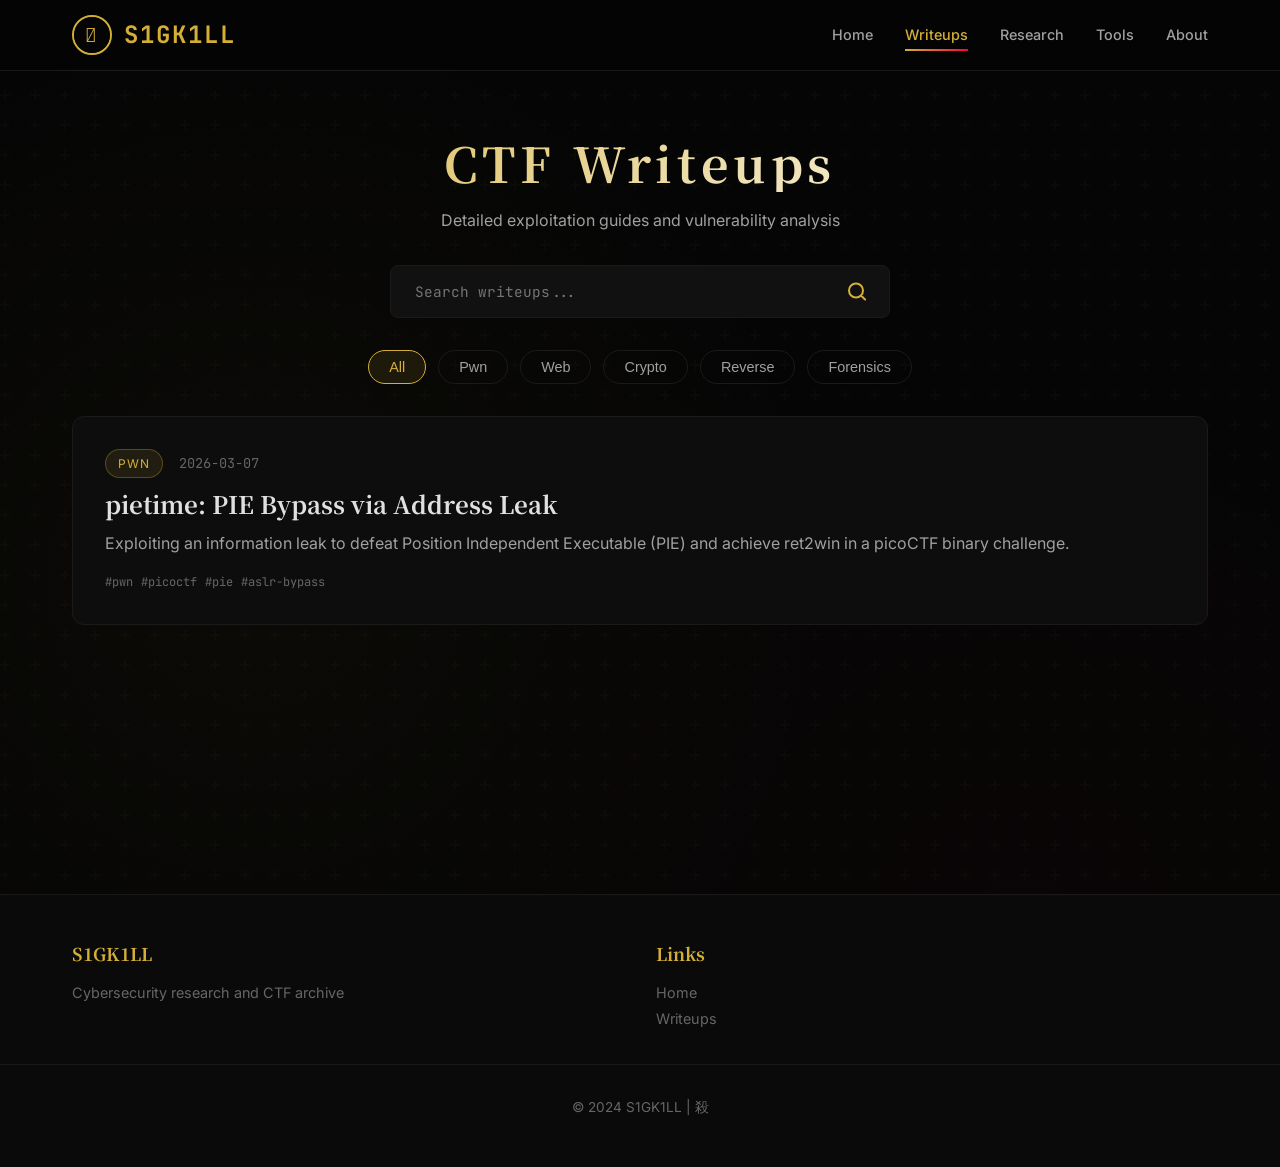
==== writeups/index.html @ e39680a1 "Add files via upload" ====
<!DOCTYPE html>
<html lang="en">
<head>
    <meta charset="UTF-8">
    <meta name="viewport" content="width=device-width, initial-scale=1.0">
    <title>Writeups | S1GK1LL</title>
    <meta name="description" content="CTF writeups and exploitation techniques">
    
    <link rel="preconnect" href="https://fonts.googleapis.com">
    <link rel="preconnect" href="https://fonts.gstatic.com" crossorigin>
    <link href="https://fonts.googleapis.com/css2?family=Noto+Serif+SC:wght@400;700&family=JetBrains+Mono:wght@400;700&family=Crimson+Text:ital,wght@0,400;0,600;1,400&family=Inter:wght@300;400;500;600&display=swap" rel="stylesheet">
    
    <link rel="stylesheet" href="/css/style.css">
</head>
<body class="bg-pattern">

    <nav class="nav-container">
        <div class="nav-inner">
            <a href="/" class="logo">
                <div class="logo-icon"><span>𗉤</span></div>
                S1GK1LL
            </a>
            <button class="mobile-menu-btn" onclick="toggleMobileMenu()">
                <svg width="24" height="24" fill="none" stroke="currentColor" stroke-width="2">
                    <path d="M4 6h16M4 12h16M4 18h16"/>
                </svg>
            </button>
            <ul class="nav-links">
                <li><a href="/">Home</a></li>
                <li><a href="/writeups/" class="active">Writeups</a></li>
                <li><a href="/research.html">Research</a></li>
                <li><a href="/tools.html">Tools</a></li>
                <li><a href="/about.html">About</a></li>
            </ul>
        </div>
    </nav>

    <main>
        <section style="padding: 4rem 0 2rem;">
            <div class="container">
                <h1 class="hero-title" style="font-size: 3rem; text-align: center; margin-bottom: 1rem;">CTF Writeups</h1>
                <p class="text-center" style="color: var(--text-secondary); margin-bottom: 2rem;">Detailed exploitation guides and vulnerability analysis</p>
                
                <div class="search-container" style="max-width: 500px;">
                    <input type="text" id="search-input" class="search-input" placeholder="Search writeups..." onkeypress="handleSearch(event)">
                    <button class="search-btn" onclick="performSearch()">
                        <svg width="20" height="20" fill="none" stroke="currentColor" stroke-width="2">
                            <path d="M21 21l-6-6m2-5a7 7 0 11-14 0 7 7 0 0114 0z"/>
                        </svg>
                    </button>
                </div>

                <div class="filter-container">
                    <button class="filter-btn active" onclick="filterWriteups('all')">All</button>
                    <button class="filter-btn" onclick="filterWriteups('pwn')">Pwn</button>
                    <button class="filter-btn" onclick="filterWriteups('web')">Web</button>
                    <button class="filter-btn" onclick="filterWriteups('crypto')">Crypto</button>
                    <button class="filter-btn" onclick="filterWriteups('reverse')">Reverse</button>
                    <button class="filter-btn" onclick="filterWriteups('forensics')">Forensics</button>
                </div>

                <div id="no-results" class="hidden text-center" style="padding: 4rem 0; color: var(--text-muted);">
                    <p style="font-size: 1.2rem; margin-bottom: 0.5rem;">No writeups found</p>
                    <p>Try different keywords or categories</p>
                </div>

                <div class="posts-list">





<article class="post-card" data-category="pwn"  onclick="window.location.href='/writeups/pietime.html'">
    <div class="post-meta">
        <span class="post-category">pwn</span>
        <span class="post-date">2026-03-07</span>
    </div>
    <h3 class="post-title">pietime: PIE Bypass via Address Leak</h3>
    <p class="post-excerpt">Exploiting an information leak to defeat Position Independent Executable (PIE) and achieve ret2win in a picoCTF binary challenge.</p>
    <div class="post-tags">
        <span class="post-tag">#pwn</span>
        <span class="post-tag">#picoctf</span>
        <span class="post-tag">#pie</span>
        <span class="post-tag">#aslr-bypass</span>
    </div>
</article>






                </div>
            </div>
        </section>
    </main>

    <footer>
        <div class="footer-content">
            <div class="footer-section">
                <h4>S1GK1LL</h4>
                <p>Cybersecurity research and CTF archive</p>
            </div>
            <div class="footer-section">
                <h4>Links</h4>
                <p><a href="/">Home</a></p>
                <p><a href="/writeups/">Writeups</a></p>
            </div>
        </div>
        <div class="footer-bottom">
            <p>&copy; 2024 S1GK1LL | 殺</p>
        </div>
    </footer>

    <script src="/js/main.js"></script>
</body>
</html>
---- css/style.css ----
/* 
 * S1GK1LL - Cybersecurity Blog Stylesheet
 * Dark Hacker Theme with Ancient Chinese Aesthetics
 * Version 2.0 - Fixed & Optimized
 */

:root {
    --bg-primary: #050505;
    --bg-secondary: #0a0a0a;
    --bg-tertiary: #111111;
    --bg-card: #0d0d0d;
    
    --accent-gold: #D4AF37;
    --accent-red: #ff003c;
    --accent-jade: #00A86B;
    --accent-cyan: #00d4ff;
    
    --text-primary: #e0e0e0;
    --text-secondary: #a0a0a0;
    --text-muted: #666666;
    
    --border-subtle: #1a1a1a;
    --border-gold: #D4AF37;
    
    --font-display: 'Noto Serif SC', 'Crimson Text', serif;
    --font-mono: 'JetBrains Mono', 'Fira Code', monospace;
    --font-sans: 'Inter', system-ui, sans-serif;
}

* {
    margin: 0;
    padding: 0;
    box-sizing: border-box;
}

html {
    scroll-behavior: smooth;
    background-color: var(--bg-primary);
    color: var(--text-primary);
}

body {
    font-family: var(--font-sans);
    background-color: var(--bg-primary);
    color: var(--text-primary);
    line-height: 1.6;
    overflow-x: hidden;
}

::-webkit-scrollbar {
    width: 8px;
    height: 8px;
}

::-webkit-scrollbar-track {
    background: var(--bg-primary);
}

::-webkit-scrollbar-thumb {
    background: var(--accent-gold);
    border-radius: 4px;
    border: 2px solid var(--bg-primary);
}

::-webkit-scrollbar-thumb:hover {
    background: var(--accent-red);
}

::selection {
    background: var(--accent-red);
    color: white;
}

h1, h2, h3, h4, h5, h6 {
    font-family: var(--font-display);
    font-weight: 700;
    line-height: 1.2;
}

.font-mono { font-family: var(--font-mono); }
.font-display { font-family: var(--font-display); }

.bg-pattern {
    background-color: var(--bg-primary);
    background-image: 
        radial-gradient(circle at 20% 50%, rgba(212, 175, 55, 0.03) 0%, transparent 50%),
        radial-gradient(circle at 80% 80%, rgba(255, 0, 60, 0.02) 0%, transparent 50%),
        url("data:image/svg+xml,%3Csvg width='60' height='60' viewBox='0 0 60 60' xmlns='http://www.w3.org/2000/svg'%3E%3Cg fill='none' fill-rule='evenodd'%3E%3Cg fill='%23D4AF37' fill-opacity='0.02'%3E%3Cpath d='M36 34v-4h-2v4h-4v2h4v4h2v-4h4v-2h-4zm0-30V0h-2v4h-4v2h4v4h2V6h4V4h-4zM6 34v-4H4v4H0v2h4v4h2v-4h4v-2H6zM6 4V0H4v4H0v2h4v4h2V6h4V4H6z'/%3E%3C/g%3E%3C/g%3E%3C/svg%3E");
}

/* Navigation */
.nav-container {
    position: fixed;
    top: 0;
    left: 0;
    right: 0;
    z-index: 1000;
    background: rgba(5, 5, 5, 0.95);
    backdrop-filter: blur(10px);
    border-bottom: 1px solid var(--border-subtle);
}

.nav-inner {
    max-width: 1200px;
    margin: 0 auto;
    padding: 0 2rem;
    display: flex;
    align-items: center;
    justify-content: space-between;
    height: 70px;
}

.logo {
    display: flex;
    align-items: center;
    gap: 0.75rem;
    text-decoration: none;
    font-family: var(--font-mono);
    font-size: 1.5rem;
    font-weight: 700;
    color: var(--accent-gold);
    letter-spacing: 2px;
}

.logo-icon {
    width: 40px;
    height: 40px;
    border: 2px solid var(--accent-gold);
    border-radius: 50%;
    display: flex;
    align-items: center;
    justify-content: center;
    position: relative;
    overflow: hidden;
}

.logo-icon::before {
    content: '';
    position: absolute;
    inset: -2px;
    background: conic-gradient(from 0deg, var(--accent-gold), var(--accent-red), var(--accent-gold));
    animation: rotate 4s linear infinite;
    opacity: 0;
    transition: opacity 0.3s;
}

.logo:hover .logo-icon::before {
    opacity: 1;
}

.logo-icon span {
    position: relative;
    z-index: 1;
    background: var(--bg-primary);
    width: 100%;
    height: 100%;
    display: flex;
    align-items: center;
    justify-content: center;
    border-radius: 50%;
    font-size: 1.2rem;
}

@keyframes rotate {
    to { transform: rotate(360deg); }
}

.nav-links {
    display: flex;
    gap: 2rem;
    list-style: none;
}

.nav-links a {
    text-decoration: none;
    color: var(--text-secondary);
    font-size: 0.9rem;
    font-weight: 500;
    transition: color 0.3s;
    position: relative;
    padding: 0.5rem 0;
}

.nav-links a::after {
    content: '';
    position: absolute;
    bottom: 0;
    left: 0;
    width: 0;
    height: 2px;
    background: linear-gradient(90deg, var(--accent-gold), var(--accent-red));
    transition: width 0.3s;
}

.nav-links a:hover,
.nav-links a.active {
    color: var(--accent-gold);
}

.nav-links a:hover::after,
.nav-links a.active::after {
    width: 100%;
}

.mobile-menu-btn {
    display: none;
    background: none;
    border: none;
    color: var(--text-primary);
    cursor: pointer;
    padding: 0.5rem;
}

@media (max-width: 768px) {
    .nav-links {
        display: none;
        position: absolute;
        top: 70px;
        left: 0;
        right: 0;
        background: var(--bg-secondary);
        flex-direction: column;
        padding: 2rem;
        border-bottom: 1px solid var(--border-subtle);
        gap: 1rem;
    }
    
    .nav-links.active {
        display: flex;
    }
    
    .mobile-menu-btn {
        display: block;
    }
}

main {
    padding-top: 70px;
    min-height: calc(100vh - 70px);
}

.container {
    max-width: 1200px;
    margin: 0 auto;
    padding: 0 2rem;
}

/* Hero */
.hero {
    padding: 6rem 0 4rem;
    text-align: center;
    position: relative;
}

.hero-title {
    font-size: clamp(3rem, 8vw, 5rem);
    background: linear-gradient(135deg, var(--accent-gold) 0%, #fff 50%, var(--accent-gold) 100%);
    -webkit-background-clip: text;
    -webkit-text-fill-color: transparent;
    background-size: 200% auto;
    animation: shine 3s linear infinite;
    margin-bottom: 1rem;
    letter-spacing: 0.1em;
}

@keyframes shine {
    to { background-position: 200% center; }
}

.hero-subtitle {
    font-size: 1.2rem;
    color: var(--text-secondary);
    font-family: var(--font-mono);
    margin-bottom: 2rem;
}

.hero-divider {
    width: 100px;
    height: 1px;
    background: linear-gradient(90deg, transparent, var(--accent-gold), transparent);
    margin: 0 auto;
}

/* ============================================
   PROFILE IMAGE - CENTERED & ADJUSTABLE
   ============================================ */

.profile-section {
    padding: 2rem 0;
    text-align: center;
    position: relative;
}

.profile-container {
    position: relative;
    width: 200px;
    height: 200px;
    margin: 0 auto 1.5rem;
    
    /* CENTERING CONTROL */
    display: flex;
    align-items: center;
    justify-content: center;
}

.profile-ring {
    position: absolute;
    inset: -10px;
    border: 2px solid transparent;
    border-top-color: var(--accent-gold);
    border-radius: 50%;
    animation: spin 10s linear infinite;
    pointer-events: none;
}

.profile-ring:nth-child(2) {
    inset: -20px;
    border-top-color: var(--accent-red);
    animation-duration: 15s;
    animation-direction: reverse;
}

@keyframes spin {
    to { transform: rotate(360deg); }
}

/* PROFILE IMAGE CONTAINER */
.profile-image {
    width: 100%;
    height: 100%;
    border-radius: 50%;
    border: 3px solid var(--accent-gold);
    background: var(--bg-secondary);
    position: relative;
    overflow: hidden;
    box-shadow: 0 0 30px rgba(212, 175, 55, 0.2);
    
    /* CENTER CONTENT */
    display: flex;
    align-items: center;
    justify-content: center;
}

/* THE IMAGE ITSELF */
.profile-image img {
    width: 100%;
    height: 100%;
    object-fit: cover;
    
    /* VERTICAL POSITION CONTROL - Adjust this value */
    object-position: center 80%;  /* 0% = top, 50% = center, 100% = bottom */
    
    /* Alternative: use transform to move image up/down */
    /* transform: translateY(-10%); */
    
    display: block;
}



/* Alternative: Background image approach */
.profile-image-bg {
    width: 100%;
    height: 100%;
    border-radius: 50%;
    background-size: cover;
    background-position: center;
    background-repeat: no-repeat;
}

.profile-name {
    font-size: 1.5rem;
    color: var(--accent-gold);
    margin-bottom: 0.5rem;
    font-family: var(--font-display);
}

.profile-bio {
    color: var(--text-secondary);
    font-family: var(--font-mono);
    font-size: 0.9rem;
    margin-bottom: 0.5rem;
}

.profile-quote {
    color: var(--accent-jade);
    font-style: italic;
    font-size: 0.85rem;
}

/* Search */
.search-container {
    max-width: 600px;
    margin: 2rem auto;
    position: relative;
}

.search-input {
    width: 100%;
    padding: 1rem 1.5rem;
    padding-right: 3rem;
    background: var(--bg-tertiary);
    border: 1px solid var(--border-subtle);
    border-radius: 8px;
    color: var(--text-primary);
    font-family: var(--font-mono);
    font-size: 0.9rem;
    transition: all 0.3s;
}

.search-input:focus {
    outline: none;
    border-color: var(--accent-red);
    box-shadow: 0 0 20px rgba(255, 0, 60, 0.1);
}

.search-btn {
    position: absolute;
    right: 1rem;
    top: 50%;
    transform: translateY(-50%);
    background: none;
    border: none;
    color: var(--accent-gold);
    cursor: pointer;
    padding: 0.5rem;
}

/* Section Headers */
.section-header {
    text-align: center;
    margin: 4rem 0 3rem;
    display: flex;
    align-items: center;
    justify-content: center;
    gap: 1rem;
}

.section-line {
    flex: 1;
    max-width: 100px;
    height: 1px;
    background: linear-gradient(90deg, transparent, var(--accent-gold));
}

.section-line.right {
    background: linear-gradient(90deg, var(--accent-gold), transparent);
}

.section-title {
    font-size: 2rem;
    color: var(--accent-gold);
    white-space: nowrap;
    font-family: var(--font-display);
}

/* Category Cards */
.categories-grid {
    display: grid;
    grid-template-columns: repeat(auto-fit, minmax(300px, 1fr));
    gap: 1.5rem;
    margin-bottom: 4rem;
}

.category-card {
    background: var(--bg-card);
    border: 1px solid var(--border-subtle);
    border-radius: 12px;
    padding: 2rem;
    transition: all 0.3s;
    cursor: pointer;
    position: relative;
    overflow: hidden;
}

.category-card::before {
    content: '';
    position: absolute;
    top: 0;
    left: 0;
    right: 0;
    height: 2px;
    background: linear-gradient(90deg, var(--accent-gold), var(--accent-red));
    transform: scaleX(0);
    transition: transform 0.3s;
}

.category-card:hover {
    border-color: var(--accent-red);
    transform: translateY(-5px);
    box-shadow: 0 10px 40px rgba(255, 0, 60, 0.1);
}

.category-card:hover::before {
    transform: scaleX(1);
}

.category-icon {
    font-size: 2.5rem;
    margin-bottom: 1rem;
    display: block;
}

.category-name {
    font-size: 1.25rem;
    color: var(--accent-gold);
    margin-bottom: 0.5rem;
    font-family: var(--font-display);
}

.category-desc {
    color: var(--text-muted);
    font-size: 0.9rem;
    margin-bottom: 1rem;
    line-height: 1.5;
}

.category-count {
    color: var(--accent-jade);
    font-family: var(--font-mono);
    font-size: 0.85rem;
}

/* Post Cards */
.posts-list {
    display: flex;
    flex-direction: column;
    gap: 1.5rem;
    margin-bottom: 2rem;
}

.post-card {
    background: var(--bg-card);
    border: 1px solid var(--border-subtle);
    border-radius: 12px;
    padding: 2rem;
    transition: all 0.3s;
    cursor: pointer;
    position: relative;
}

.post-card:hover {
    border-color: var(--accent-gold);
    background: var(--bg-secondary);
}

.post-card::after {
    content: '→';
    position: absolute;
    right: 2rem;
    top: 50%;
    transform: translateY(-50%);
    color: var(--accent-gold);
    opacity: 0;
    transition: all 0.3s;
}

.post-card:hover::after {
    opacity: 1;
    right: 1.5rem;
}

.post-meta {
    display: flex;
    gap: 1rem;
    margin-bottom: 0.75rem;
    flex-wrap: wrap;
    align-items: center;
}

.post-category {
    padding: 0.25rem 0.75rem;
    background: rgba(212, 175, 55, 0.1);
    border: 1px solid rgba(212, 175, 55, 0.3);
    border-radius: 20px;
    color: var(--accent-gold);
    font-size: 0.75rem;
    text-transform: uppercase;
    letter-spacing: 1px;
}

.post-date {
    color: var(--text-muted);
    font-family: var(--font-mono);
    font-size: 0.85rem;
}

.post-title {
    font-size: 1.5rem;
    color: var(--text-primary);
    margin-bottom: 0.75rem;
    transition: color 0.3s;
    font-family: var(--font-display);
}

.post-card:hover .post-title {
    color: var(--accent-gold);
}

.post-excerpt {
    color: var(--text-secondary);
    line-height: 1.6;
    margin-bottom: 1rem;
}

.post-tags {
    display: flex;
    gap: 0.5rem;
    flex-wrap: wrap;
}

.post-tag {
    font-family: var(--font-mono);
    font-size: 0.75rem;
    color: var(--text-muted);
}

/* Writeup Detail Page */
.writeup-header {
    padding: 4rem 0 2rem;
    border-bottom: 1px solid var(--border-subtle);
    margin-bottom: 3rem;
}

.writeup-meta {
    display: flex;
    gap: 1.5rem;
    margin-bottom: 1.5rem;
    flex-wrap: wrap;
    align-items: center;
}

.writeup-title {
    font-size: clamp(2rem, 5vw, 3rem);
    color: var(--accent-gold);
    margin-bottom: 1rem;
    line-height: 1.2;
    font-family: var(--font-display);
}

.writeup-tags {
    display: flex;
    gap: 0.5rem;
    flex-wrap: wrap;
}

.writeup-tag {
    padding: 0.25rem 0.75rem;
    background: var(--bg-tertiary);
    border: 1px solid var(--border-subtle);
    border-radius: 4px;
    color: var(--accent-jade);
    font-family: var(--font-mono);
    font-size: 0.8rem;
}

.writeup-content {
    max-width: 800px;
    margin: 0 auto;
    padding-bottom: 4rem;
}

.writeup-content h2 {
    font-size: 1.75rem;
    color: var(--accent-gold);
    margin: 3rem 0 1rem;
    padding-bottom: 0.5rem;
    border-bottom: 1px solid var(--border-subtle);
    font-family: var(--font-display);
}

.writeup-content h3 {
    font-size: 1.4rem;
    color: var(--text-primary);
    margin: 2rem 0 1rem;
}

.writeup-content p {
    color: var(--text-secondary);
    margin-bottom: 1.5rem;
    line-height: 1.8;
}

.writeup-content ul, .writeup-content ol {
    margin-bottom: 1.5rem;
    padding-left: 1.5rem;
    color: var(--text-secondary);
}

.writeup-content li {
    margin-bottom: 0.5rem;
}

.writeup-content a {
    color: var(--accent-cyan);
    text-decoration: none;
    border-bottom: 1px dotted var(--accent-cyan);
}

.writeup-content a:hover {
    border-bottom-style: solid;
}

.writeup-content strong {
    color: var(--text-primary);
}

.writeup-content code {
    font-family: var(--font-mono);
    background: var(--bg-tertiary);
    padding: 0.2rem 0.4rem;
    border-radius: 4px;
    color: var(--accent-gold);
    font-size: 0.9em;
}

/* Terminal Window */
.terminal {
    background: var(--bg-tertiary);
    border: 1px solid var(--border-subtle);
    border-radius: 8px;
    margin: 2rem 0;
    overflow: hidden;
}

.terminal-header {
    background: var(--bg-secondary);
    padding: 0.75rem 1rem;
    display: flex;
    align-items: center;
    gap: 0.5rem;
    border-bottom: 1px solid var(--border-subtle);
}

.terminal-btn {
    width: 12px;
    height: 12px;
    border-radius: 50%;
}

.terminal-btn.red { background: #ff5f56; }
.terminal-btn.yellow { background: #ffbd2e; }
.terminal-btn.green { background: #27c93f; }

.terminal-title {
    margin-left: 0.5rem;
    font-size: 0.8rem;
    color: var(--text-muted);
    font-family: var(--font-mono);
}

.terminal-body {
    padding: 1.5rem;
    font-family: var(--font-mono);
    font-size: 0.9rem;
    line-height: 1.6;
    overflow-x: auto;
    color: var(--text-primary);
}

.terminal-body pre {
    margin: 0;
    white-space: pre-wrap;
    word-wrap: break-word;
}

/* Syntax Highlighting */
.syntax-keyword { color: var(--accent-red); }
.syntax-string { color: var(--accent-gold); }
.syntax-comment { color: var(--text-muted); font-style: italic; }
.syntax-function { color: var(--accent-jade); }
.syntax-number { color: #ff6b6b; }
.syntax-operator { color: var(--accent-cyan); }

/* Info Boxes */
.info-box {
    padding: 1.5rem;
    margin: 2rem 0;
    border-left: 4px solid var(--accent-gold);
    background: var(--bg-tertiary);
    border-radius: 0 8px 8px 0;
}

.info-box.success { border-left-color: var(--accent-jade); }
.info-box.warning { border-left-color: #ffa500; }
.info-box.error { border-left-color: var(--accent-red); }

.info-box-title {
    font-weight: 700;
    color: var(--text-primary);
    margin-bottom: 0.5rem;
    display: flex;
    align-items: center;
    gap: 0.5rem;
}

/* Flag Box */
.flag-box {
    background: linear-gradient(135deg, rgba(212, 175, 55, 0.1), rgba(0, 168, 107, 0.1));
    border: 1px solid var(--accent-gold);
    border-radius: 8px;
    padding: 1.5rem;
    margin: 2rem 0;
    text-align: center;
}

.flag-label {
    color: var(--accent-gold);
    font-size: 0.9rem;
    margin-bottom: 0.5rem;
    text-transform: uppercase;
    letter-spacing: 2px;
}

.flag-content {
    font-family: var(--font-mono);
    color: var(--accent-jade);
    font-size: 1.1rem;
    word-break: break-all;
    cursor: pointer;
}

.flag-content:hover {
    color: var(--accent-gold);
}

/* Filter Buttons */
.filter-container {
    display: flex;
    gap: 0.75rem;
    margin-bottom: 2rem;
    flex-wrap: wrap;
    justify-content: center;
}

.filter-btn {
    padding: 0.5rem 1.25rem;
    background: transparent;
    border: 1px solid var(--border-subtle);
    border-radius: 20px;
    color: var(--text-secondary);
    cursor: pointer;
    transition: all 0.3s;
    font-size: 0.9rem;
}

.filter-btn:hover,
.filter-btn.active {
    border-color: var(--accent-gold);
    color: var(--accent-gold);
    background: rgba(212, 175, 55, 0.1);
}

/* Tools Grid */
.tools-grid {
    display: grid;
    grid-template-columns: repeat(auto-fit, minmax(350px, 1fr));
    gap: 1.5rem;
}

.tool-card {
    background: var(--bg-card);
    border: 1px solid var(--border-subtle);
    border-radius: 12px;
    padding: 2rem;
    transition: all 0.3s;
    position: relative;
    overflow: hidden;
}

.tool-card::before {
    content: '';
    position: absolute;
    top: 0;
    left: 0;
    width: 100%;
    height: 2px;
    background: linear-gradient(90deg, var(--accent-gold), var(--accent-red));
    transform: translateX(-100%);
    transition: transform 0.3s;
}

.tool-card:hover {
    border-color: var(--accent-gold);
    transform: translateY(-3px);
}

.tool-card:hover::before {
    transform: translateX(0);
}

.tool-header {
    display: flex;
    justify-content: space-between;
    align-items: start;
    margin-bottom: 1rem;
}

.tool-name {
    font-family: var(--font-mono);
    font-size: 1.25rem;
    color: var(--accent-gold);
}

.tool-link {
    color: var(--text-muted);
    transition: color 0.3s;
}

.tool-link:hover {
    color: var(--accent-jade);
}

.tool-desc {
    color: var(--text-secondary);
    margin-bottom: 1rem;
    line-height: 1.6;
}

.tool-tags {
    display: flex;
    gap: 0.5rem;
    flex-wrap: wrap;
}

.tool-tag {
    padding: 0.25rem 0.5rem;
    background: var(--bg-tertiary);
    border: 1px solid var(--border-subtle);
    border-radius: 4px;
    font-size: 0.75rem;
    color: var(--accent-gold);
    font-family: var(--font-mono);
}

/* About Page */
.about-container {
    max-width: 800px;
    margin: 0 auto;
}

.about-card {
    background: var(--bg-card);
    border: 1px solid var(--border-subtle);
    border-radius: 16px;
    padding: 3rem;
    position: relative;
}

.about-card::before {
    content: '';
    position: absolute;
    top: -1px;
    left: -1px;
    right: -1px;
    bottom: -1px;
    background: linear-gradient(135deg, var(--accent-gold), var(--accent-red), var(--accent-jade));
    border-radius: 16px;
    z-index: -1;
    opacity: 0.3;
}

.about-quote {
    font-size: 1.25rem;
    font-style: italic;
    color: var(--accent-gold);
    text-align: center;
    padding: 2rem;
    border-left: 3px solid var(--accent-gold);
    border-right: 3px solid var(--accent-gold);
    margin: 2rem 0;
    background: var(--bg-tertiary);
}

.skills-list {
    display: grid;
    grid-template-columns: repeat(2, 1fr);
    gap: 1rem;
    margin: 2rem 0;
}

.skill-item {
    display: flex;
    align-items: center;
    gap: 0.75rem;
    color: var(--text-secondary);
}

.skill-bullet {
    color: var(--accent-jade);
    font-size: 1.2rem;
}

/* Images in Writeups */
.writeup-image {
    margin: 2rem 0;
    border-radius: 8px;
    overflow: hidden;
    border: 1px solid var(--border-subtle);
}

.writeup-image img {
    width: 100%;
    height: auto;
    display: block;
}

.image-caption {
    padding: 1rem;
    text-align: center;
    color: var(--text-muted);
    font-size: 0.9rem;
    font-style: italic;
    background: var(--bg-secondary);
    border-top: 1px solid var(--border-subtle);
}

.screenshot {
    margin: 2rem 0;
    border-radius: 8px;
    overflow: hidden;
    border: 1px solid var(--border-subtle);
    box-shadow: 0 10px 40px rgba(0, 0, 0, 0.5);
}

.screenshot img {
    width: 100%;
    height: auto;
    display: block;
}

/* Footer */
footer {
    background: var(--bg-secondary);
    border-top: 1px solid var(--border-subtle);
    padding: 3rem 0;
    margin-top: 4rem;
}

.footer-content {
    max-width: 1200px;
    margin: 0 auto;
    padding: 0 2rem;
    display: grid;
    grid-template-columns: repeat(auto-fit, minmax(250px, 1fr));
    gap: 2rem;
}

.footer-section h4 {
    color: var(--accent-gold);
    margin-bottom: 1rem;
    font-size: 1.1rem;
    font-family: var(--font-display);
}

.footer-section p,
.footer-section a {
    color: var(--text-muted);
    text-decoration: none;
    font-size: 0.9rem;
    line-height: 1.8;
}

.footer-section a:hover {
    color: var(--accent-gold);
}

.social-links {
    display: flex;
    gap: 1rem;
    margin-top: 1rem;
}

.social-links a {
    width: 40px;
    height: 40px;
    border: 1px solid var(--border-subtle);
    border-radius: 50%;
    display: flex;
    align-items: center;
    justify-content: center;
    transition: all 0.3s;
    color: var(--text-muted);
}

.social-links a:hover {
    border-color: var(--accent-gold);
    color: var(--accent-gold);
    transform: translateY(-3px);
}

.footer-bottom {
    text-align: center;
    margin-top: 2rem;
    padding-top: 2rem;
    border-top: 1px solid var(--border-subtle);
    color: var(--text-muted);
    font-size: 0.85rem;
}

/* Responsive */
@media (max-width: 768px) {
    .container {
        padding: 0 1rem;
    }
    
    .hero {
        padding: 4rem 0 2rem;
    }
    
    .post-card::after {
        display: none;
    }
    
    .skills-list {
        grid-template-columns: 1fr;
    }
    
    .about-card {
        padding: 2rem 1.5rem;
    }
    
    .profile-container {
        width: 150px;
        height: 150px;
    }
}

/* Utility Classes */
.hidden { display: none !important; }
.text-center { text-align: center; }
.mt-4 { margin-top: 1rem; }
.mb-4 { margin-bottom: 1rem; }
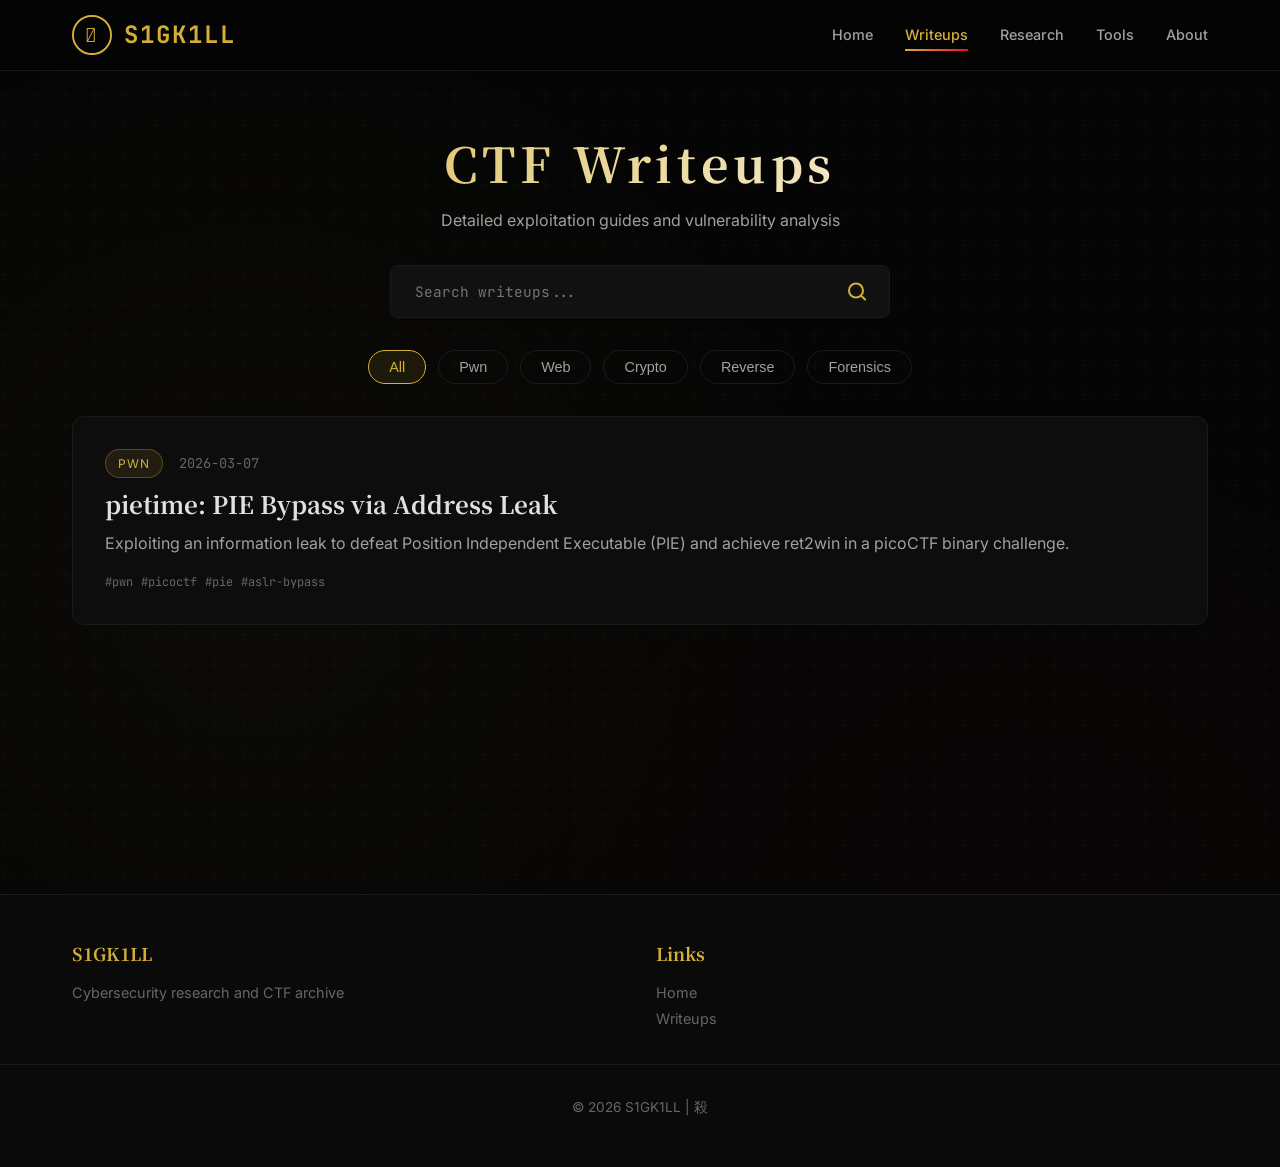
==== commit 941486ab: "1" ====
--- a/writeups/index.html
+++ b/writeups/index.html
@@ -108,7 +108,7 @@
             </div>
         </div>
         <div class="footer-bottom">
-            <p>&copy; 2024 S1GK1LL | 殺</p>
+            <p>&copy; 2026 S1GK1LL | 殺</p>
         </div>
     </footer>
 
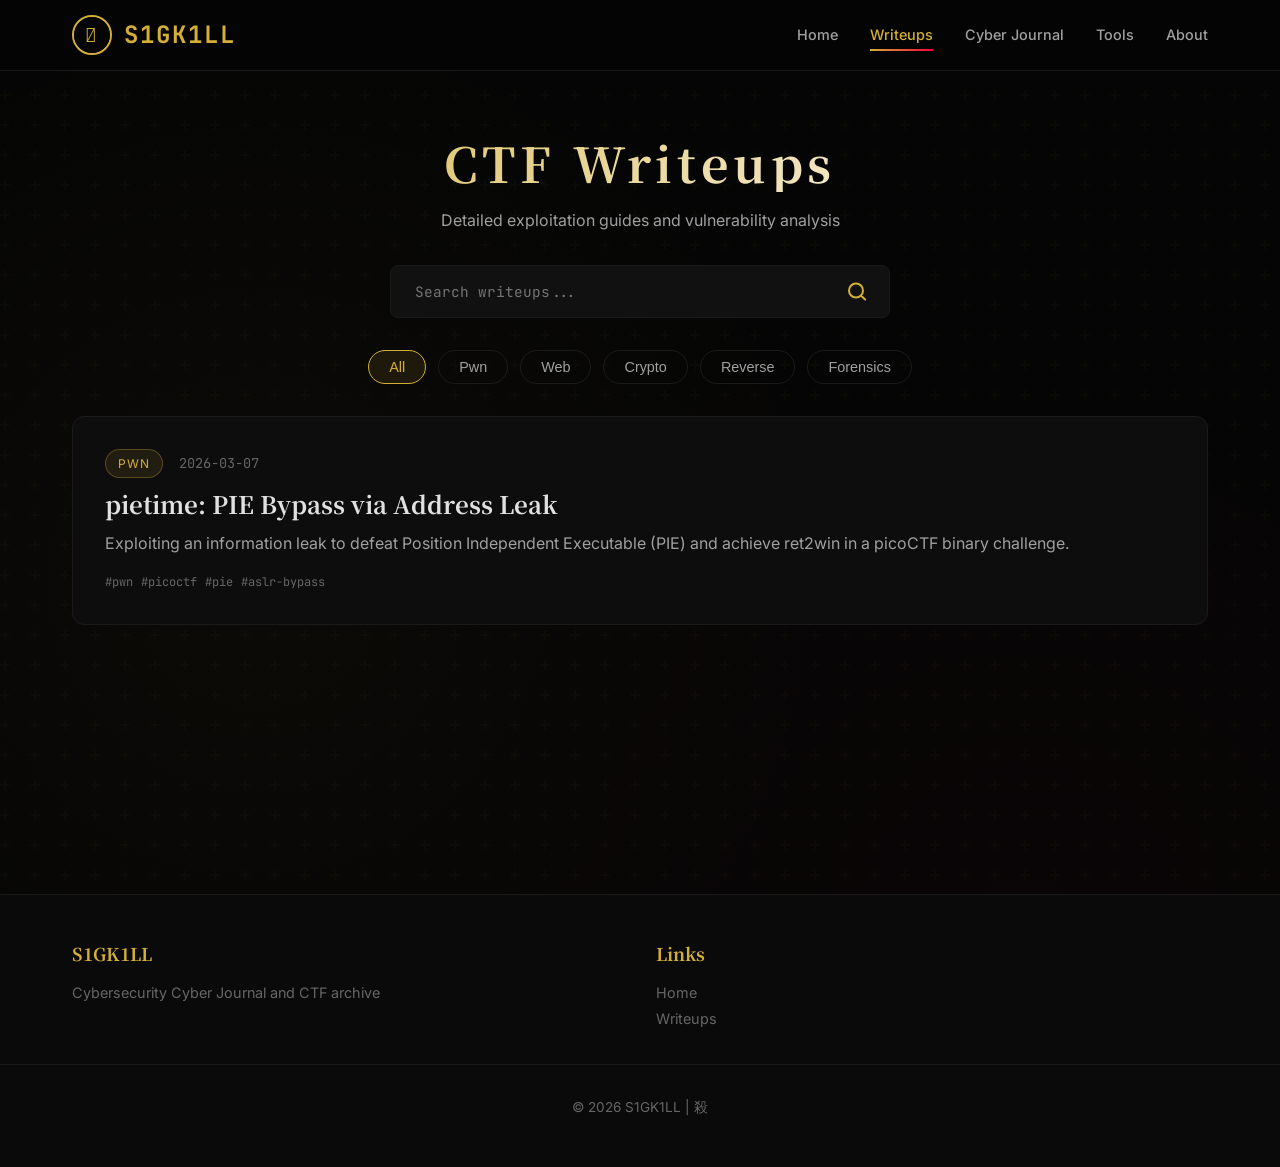
==== commit 3aeec153: "1" ====
--- a/writeups/index.html
+++ b/writeups/index.html
@@ -28,7 +28,7 @@
             <ul class="nav-links">
                 <li><a href="/">Home</a></li>
                 <li><a href="/writeups/" class="active">Writeups</a></li>
-                <li><a href="/research.html">Research</a></li>
+                <li><a href="/Cyber Journal.html">Cyber Journal</a></li>
                 <li><a href="/tools.html">Tools</a></li>
                 <li><a href="/about.html">About</a></li>
             </ul>
@@ -99,7 +99,7 @@
         <div class="footer-content">
             <div class="footer-section">
                 <h4>S1GK1LL</h4>
-                <p>Cybersecurity research and CTF archive</p>
+                <p>Cybersecurity Cyber Journal and CTF archive</p>
             </div>
             <div class="footer-section">
                 <h4>Links</h4>
--- a/css/style.css
+++ b/css/style.css
@@ -31,6 +31,275 @@
     margin: 0;
     padding: 0;
     box-sizing: border-box;
+}
+
+/* ============================================
+   BLOG ARTICLE ENHANCEMENTS
+   Add these to your existing style.css
+   ============================================ */
+
+/* Blog Container */
+.blog-article {
+    max-width: 800px;
+    margin: 0 auto;
+    padding: 2rem 1.5rem;
+    line-height: 1.8;
+    color: var(--text-primary, #e0e0e0);
+    font-family: 'Crimson Text', 'Noto Serif SC', serif;
+}
+
+/* Typography Scale */
+.blog-article h1 {
+    font-size: clamp(2rem, 5vw, 3rem);
+    line-height: 1.2;
+    margin-bottom: 1.5rem;
+    font-weight: 700;
+    letter-spacing: -0.02em;
+    color: var(--text-primary);
+}
+
+.blog-article h2 {
+    font-size: clamp(1.5rem, 4vw, 2rem);
+    margin-top: 3rem;
+    margin-bottom: 1.25rem;
+    padding-bottom: 0.5rem;
+    border-bottom: 2px solid var(--accent-color, #ff6b6b);
+    font-weight: 600;
+    color: var(--text-primary);
+}
+
+.blog-article h3 {
+    font-size: clamp(1.25rem, 3vw, 1.5rem);
+    margin-top: 2.5rem;
+    margin-bottom: 1rem;
+    color: var(--accent-color, #ff6b6b);
+    font-weight: 600;
+}
+
+.blog-article p {
+    margin-bottom: 1.5rem;
+    text-align: justify;
+    hyphens: auto;
+    font-size: clamp(1rem, 2.5vw, 1.125rem);
+    line-height: 1.8;
+}
+
+/* ============================================
+   BLOG IMAGE SYSTEM
+   ============================================ */
+
+.blog-image-container {
+    margin: 2.5rem 0;
+    position: relative;
+    border-radius: 12px;
+    overflow: hidden;
+    background: var(--bg-secondary, #1a1a2e);
+    box-shadow: 0 8px 32px rgba(0, 0, 0, 0.3);
+    transition: transform 0.3s ease, box-shadow 0.3s ease;
+    border: 1px solid rgba(255, 255, 255, 0.05);
+}
+
+.blog-image-container:hover {
+    transform: translateY(-4px);
+    box-shadow: 0 12px 48px rgba(0, 0, 0, 0.4);
+    border-color: rgba(255, 107, 107, 0.2);
+}
+
+.blog-image-container img {
+    width: 100%;
+    height: auto;
+    display: block;
+    transition: transform 0.5s ease;
+}
+
+.blog-image-container:hover img {
+    transform: scale(1.02);
+}
+
+.blog-image-caption {
+    padding: 1rem 1.5rem;
+    font-size: 0.9rem;
+    color: var(--text-secondary, #a0a0a0);
+    font-style: italic;
+    text-align: center;
+    border-top: 1px solid rgba(255, 255, 255, 0.1);
+    background: rgba(0, 0, 0, 0.2);
+    font-family: 'Inter', sans-serif;
+}
+
+/* Image Layout Variants */
+
+/* Full width breaking container */
+.blog-image-container.wide {
+    max-width: 100vw;
+    margin-left: calc(-50vw + 50%);
+    margin-right: calc(-50vw + 50%);
+    border-radius: 0;
+    border-left: none;
+    border-right: none;
+}
+
+/* Left aligned float */
+.blog-image-container.left {
+    float: left;
+    width: 45%;
+    margin: 0.5rem 2rem 1rem 0;
+    clear: left;
+}
+
+/* Right aligned float */
+.blog-image-container.right {
+    float: right;
+    width: 45%;
+    margin: 0.5rem 0 1rem 2rem;
+    clear: right;
+}
+
+/* Small centered */
+.blog-image-container.small {
+    max-width: 400px;
+    margin-left: auto;
+    margin-right: auto;
+}
+
+/* Responsive behavior */
+@media (max-width: 768px) {
+    .blog-image-container.left,
+    .blog-image-container.right {
+        float: none;
+        width: 100%;
+        margin: 2rem 0;
+    }
+    
+    .blog-image-container.wide {
+        margin-left: -1.5rem;
+        margin-right: -1.5rem;
+        max-width: calc(100% + 3rem);
+    }
+}
+
+/* ============================================
+   BLOG COMPONENTS
+   ============================================ */
+
+/* Citations */
+.citation {
+    color: var(--accent-color, #ff6b6b);
+    text-decoration: none;
+    font-weight: 600;
+    font-size: 0.85em;
+    vertical-align: super;
+    margin-left: 2px;
+    transition: opacity 0.2s;
+}
+
+.citation:hover {
+    opacity: 0.8;
+    text-decoration: underline;
+}
+
+/* Blockquotes */
+.blog-article blockquote {
+    margin: 2rem 0;
+    padding: 1.5rem 2rem;
+    border-left: 4px solid var(--accent-color, #ff6b6b);
+    background: var(--bg-secondary, #1a1a2e);
+    font-style: italic;
+    font-size: 1.1em;
+    border-radius: 0 8px 8px 0;
+    position: relative;
+    overflow: hidden;
+}
+
+.blog-article blockquote::before {
+    content: '"';
+    position: absolute;
+    top: -0.5rem;
+    left: 0.5rem;
+    font-size: 4rem;
+    color: var(--accent-color);
+    opacity: 0.2;
+    font-family: Georgia, serif;
+}
+
+/* Lists */
+.blog-article ul,
+.blog-article ol {
+    margin-bottom: 1.5rem;
+    padding-left: 2rem;
+}
+
+.blog-article li {
+    margin-bottom: 0.75rem;
+    line-height: 1.7;
+}
+
+/* Inline code */
+.blog-article code {
+    background: rgba(255, 255, 255, 0.1);
+    padding: 0.2em 0.4em;
+    border-radius: 4px;
+    font-family: 'JetBrains Mono', monospace;
+    font-size: 0.9em;
+    color: var(--accent-color, #ff6b6b);
+    border: 1px solid rgba(255, 255, 255, 0.1);
+}
+
+/* Strong emphasis */
+.blog-article strong {
+    color: var(--accent-color, #ff6b6b);
+    font-weight: 600;
+}
+
+/* Reading Progress Bar */
+.reading-progress {
+    position: fixed;
+    top: 0;
+    left: 0;
+    height: 3px;
+    background: var(--accent-color, #ff6b6b);
+    z-index: 1000;
+    transition: width 0.1s linear;
+    box-shadow: 0 0 10px var(--accent-color, #ff6b6b);
+}
+
+/* Smooth scrolling */
+html {
+    scroll-behavior: smooth;
+}
+
+/* Selection styling */
+::selection {
+    background: var(--accent-color, #ff6b6b);
+    color: white;
+    text-shadow: none;
+}
+
+/* Focus styles for accessibility */
+.blog-article a:focus,
+.citation:focus {
+    outline: 2px solid var(--accent-color);
+    outline-offset: 2px;
+}
+
+/* Print styles */
+@media print {
+    .reading-progress,
+    .nav-container,
+    footer {
+        display: none;
+    }
+    
+    .blog-article {
+        max-width: 100%;
+        color: #000;
+    }
+    
+    .blog-image-container {
+        break-inside: avoid;
+        box-shadow: none;
+        border: 1px solid #ccc;
+    }
 }
 
 html {
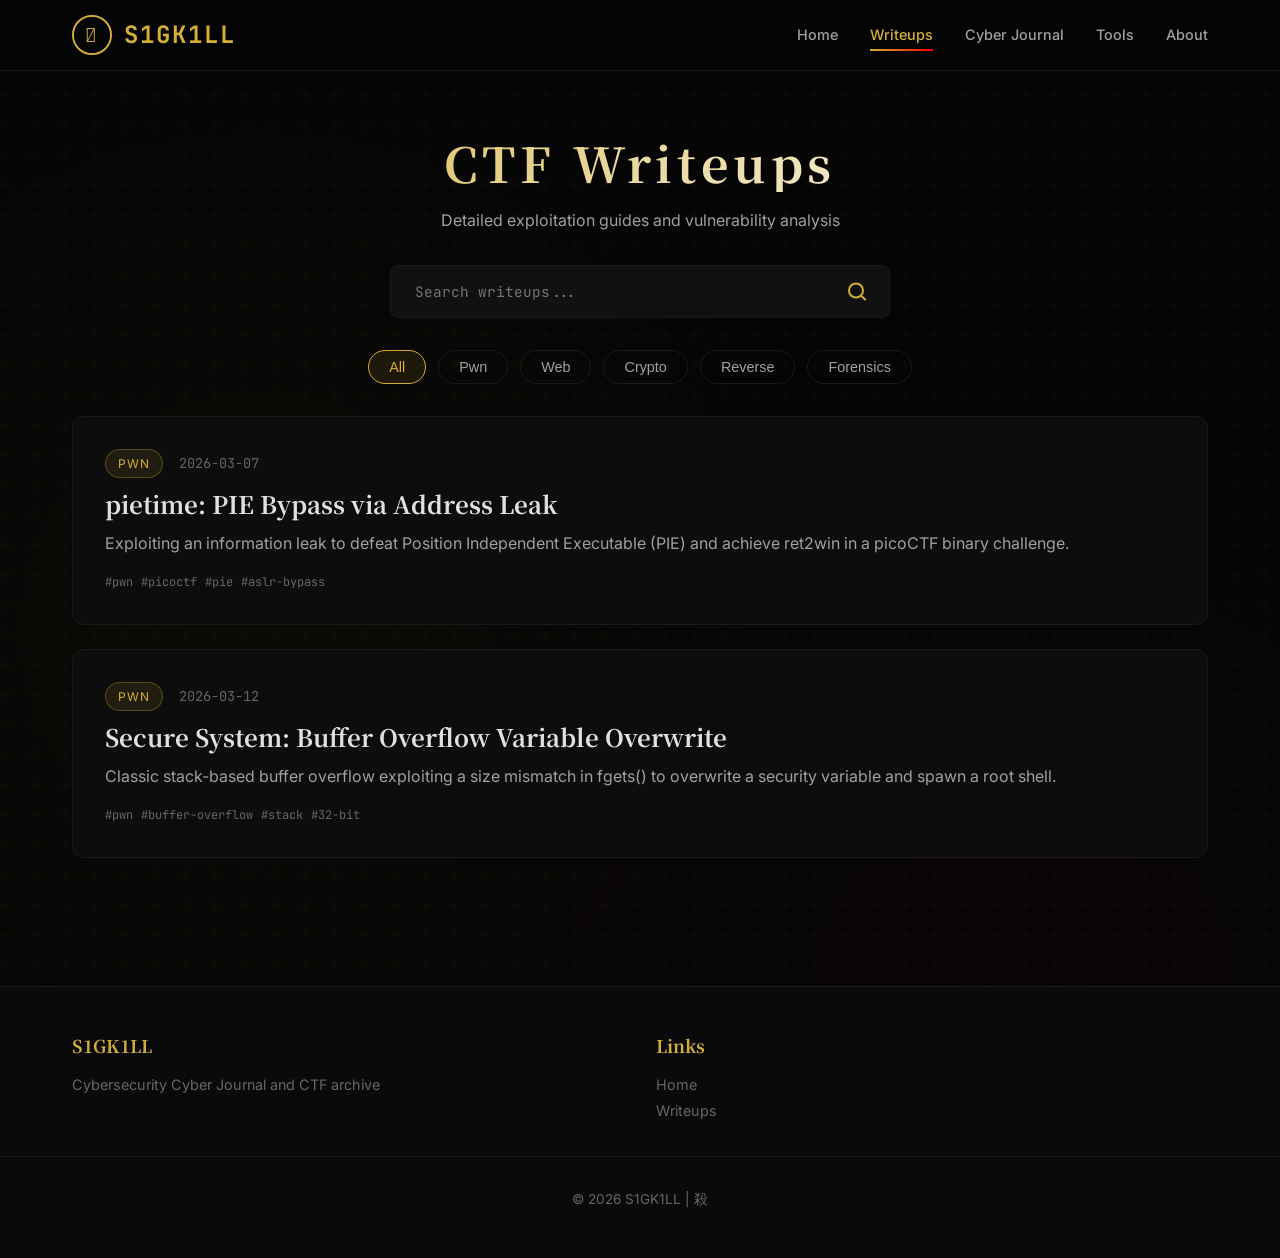
==== commit 0601d52e: "1" ====
--- a/writeups/index.html
+++ b/writeups/index.html
@@ -85,6 +85,20 @@
     </div>
 </article>
 
+<article class="post-card" data-category="pwn" onclick="window.location.href='/writeups/secure-system.html'">
+    <div class="post-meta">
+        <span class="post-category">pwn</span>
+        <span class="post-date">2026-03-12</span>
+    </div>
+    <h3 class="post-title">Secure System: Buffer Overflow Variable Overwrite</h3>
+    <p class="post-excerpt">Classic stack-based buffer overflow exploiting a size mismatch in fgets() to overwrite a security variable and spawn a root shell.</p>
+    <div class="post-tags">
+        <span class="post-tag">#pwn</span>
+        <span class="post-tag">#buffer-overflow</span>
+        <span class="post-tag">#stack</span>
+        <span class="post-tag">#32-bit</span>
+    </div>
+</article>
 
 
 
--- a/css/style.css
+++ b/css/style.css
@@ -11,7 +11,7 @@
     --bg-card: #0d0d0d;
     
     --accent-gold: #D4AF37;
-    --accent-red: #ff003c;
+    --accent-red: #ff0000;
     --accent-jade: #00A86B;
     --accent-cyan: #00d4ff;
     
@@ -184,7 +184,7 @@
 
 /* Citations */
 .citation {
-    color: var(--accent-color, #ff6b6b);
+    color: var(--accent-color, #ffd700);
     text-decoration: none;
     font-weight: 600;
     font-size: 0.85em;
@@ -202,7 +202,7 @@
 .blog-article blockquote {
     margin: 2rem 0;
     padding: 1.5rem 2rem;
-    border-left: 4px solid var(--accent-color, #ff6b6b);
+    border-left: 4px solid var(--accent-color, #ffd700);
     background: var(--bg-secondary, #1a1a2e);
     font-style: italic;
     font-size: 1.1em;
@@ -241,13 +241,13 @@
     border-radius: 4px;
     font-family: 'JetBrains Mono', monospace;
     font-size: 0.9em;
-    color: var(--accent-color, #ff6b6b);
+    color: var(--accent-color, #ffd700);
     border: 1px solid rgba(255, 255, 255, 0.1);
 }
 
 /* Strong emphasis */
 .blog-article strong {
-    color: var(--accent-color, #ff6b6b);
+    color: var(--accent-color, #ffd700);
     font-weight: 600;
 }
 
